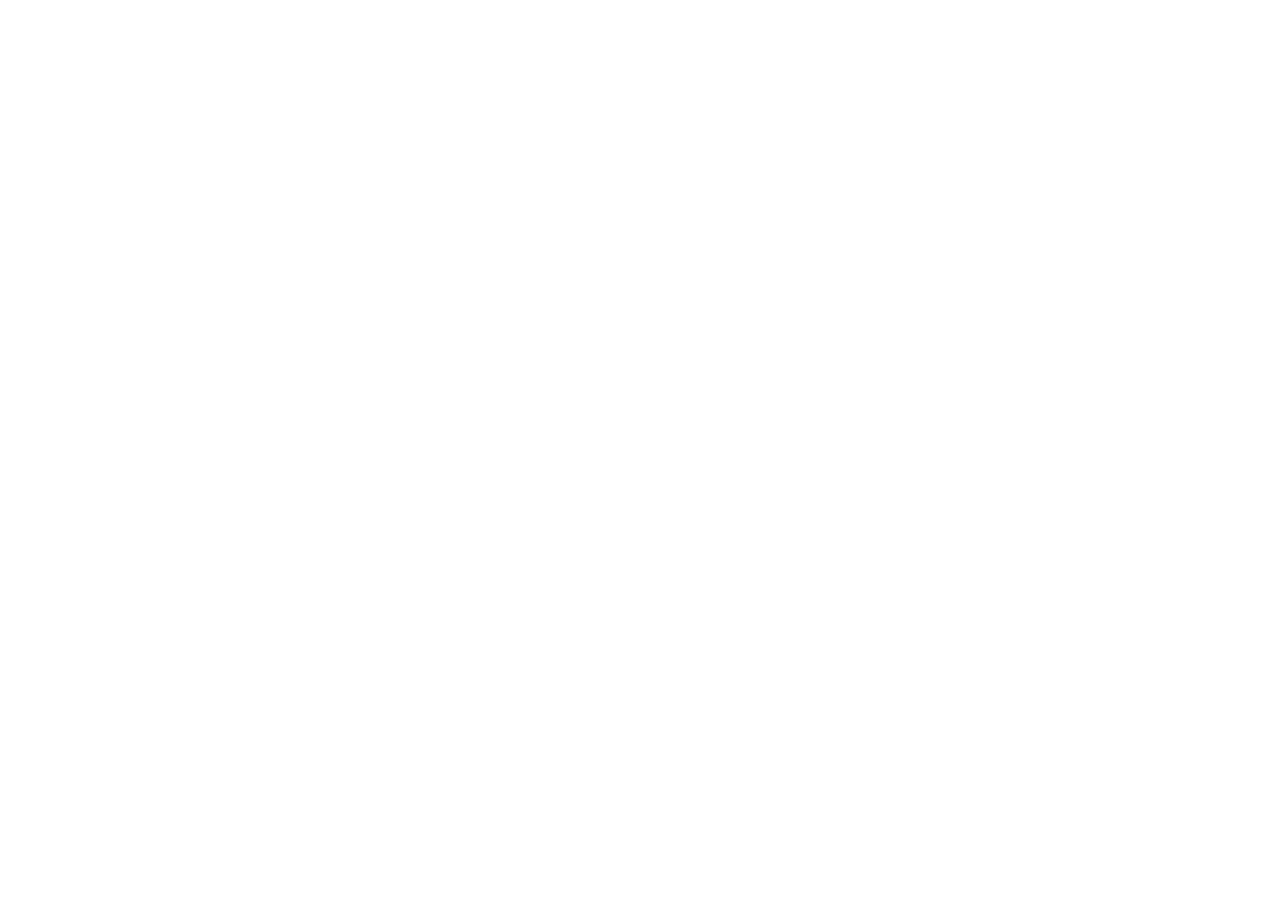
==== a-la-francaise.html @ 92a56105 "ajout fichier html des restaurants, ajout section restaurants dans index" ====
<!DOCTYPE html>
<html lang="en">
<head>
    <meta charset="UTF-8">
    <meta http-equiv="X-UA-Compatible" content="IE=edge">
    <meta name="viewport" content="width=device-width, initial-scale=1.0">
    <link rel="stylesheet" href="style.css">
    <title>A la française</title>
</head>
<body>
    
</body>
</html>
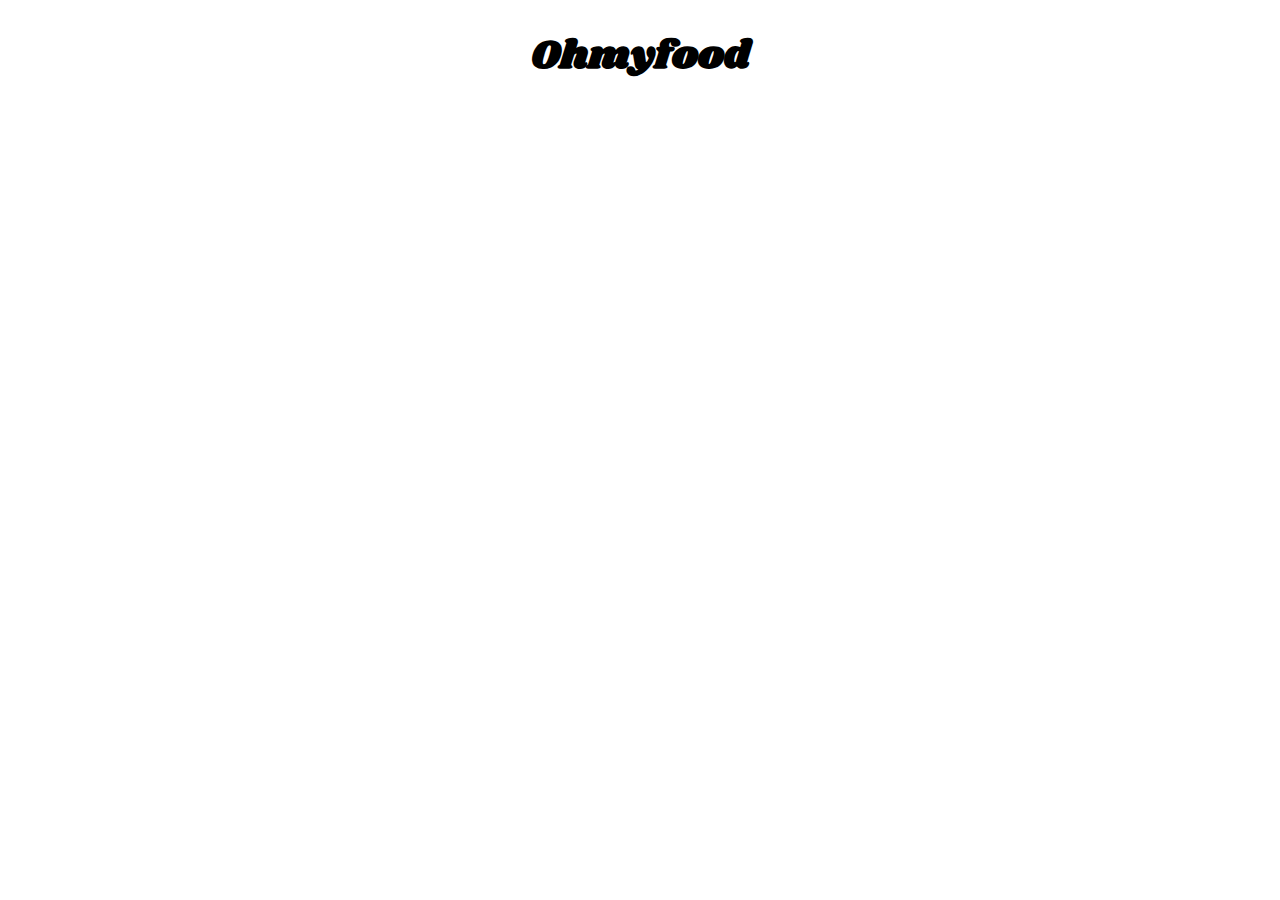
==== commit e57494dd: "ajout sass footer et resto, ajout des fichiers html des restaurants" ====
--- a/a-la-francaise.html
+++ b/a-la-francaise.html
@@ -4,10 +4,14 @@
     <meta charset="UTF-8">
     <meta http-equiv="X-UA-Compatible" content="IE=edge">
     <meta name="viewport" content="width=device-width, initial-scale=1.0">
-    <link rel="stylesheet" href="style.css">
+    <link rel="stylesheet" href="sass/style.css">
     <title>A la française</title>
 </head>
 <body>
     
+    <header>
+        <h1>Ohmyfood</h1>
+    </header>
+
 </body>
 </html>--- a/sass/style.css
+++ b/sass/style.css
@@ -0,0 +1,52 @@
+@import url("https://fonts.googleapis.com/css2?family=Shrikhand&display=swap");
+@import url("https://fonts.googleapis.com/css2?family=Roboto&display=swap");
+h1 {
+  display: -webkit-box;
+  display: -ms-flexbox;
+  display: flex;
+  -webkit-box-pack: center;
+      -ms-flex-pack: center;
+          justify-content: center;
+  font-family: 'Shrikhand', cursive;
+  font-size: 40px;
+}
+
+body {
+  font-family: 'Roboto', sans-serif;
+}
+
+/*SUBHEADER*/
+.subheader .subheader__iconemap i {
+  font-size: 25px;
+  color: red;
+}
+
+.subheader .subheader__content a {
+  text-decoration: none;
+  color: black;
+  font-weight: 600;
+}
+
+.subheader .button {
+  border: 0;
+  line-height: 2.5;
+  padding: 5px 30px;
+  font-size: 20px;
+  text-align: center;
+  color: #fff;
+  text-shadow: 1px 1px 1px #000;
+  -webkit-box-shadow: 0px 0px 10px #55555538;
+          box-shadow: 0px 0px 10px #55555538;
+  border-radius: 30px;
+  background-color: #9356DC;
+  background-image: -webkit-gradient(linear, left bottom, left top, from(#9356DC), color-stop(#c466db), to(#FF79DA));
+  background-image: linear-gradient(to top, #9356DC, #c466db, #FF79DA);
+}
+
+/* MAIN */
+/* Section fonctionnement */
+.nav .nav__icon i {
+  color: red;
+  font-size: 20px;
+}
+/*# sourceMappingURL=style.css.map */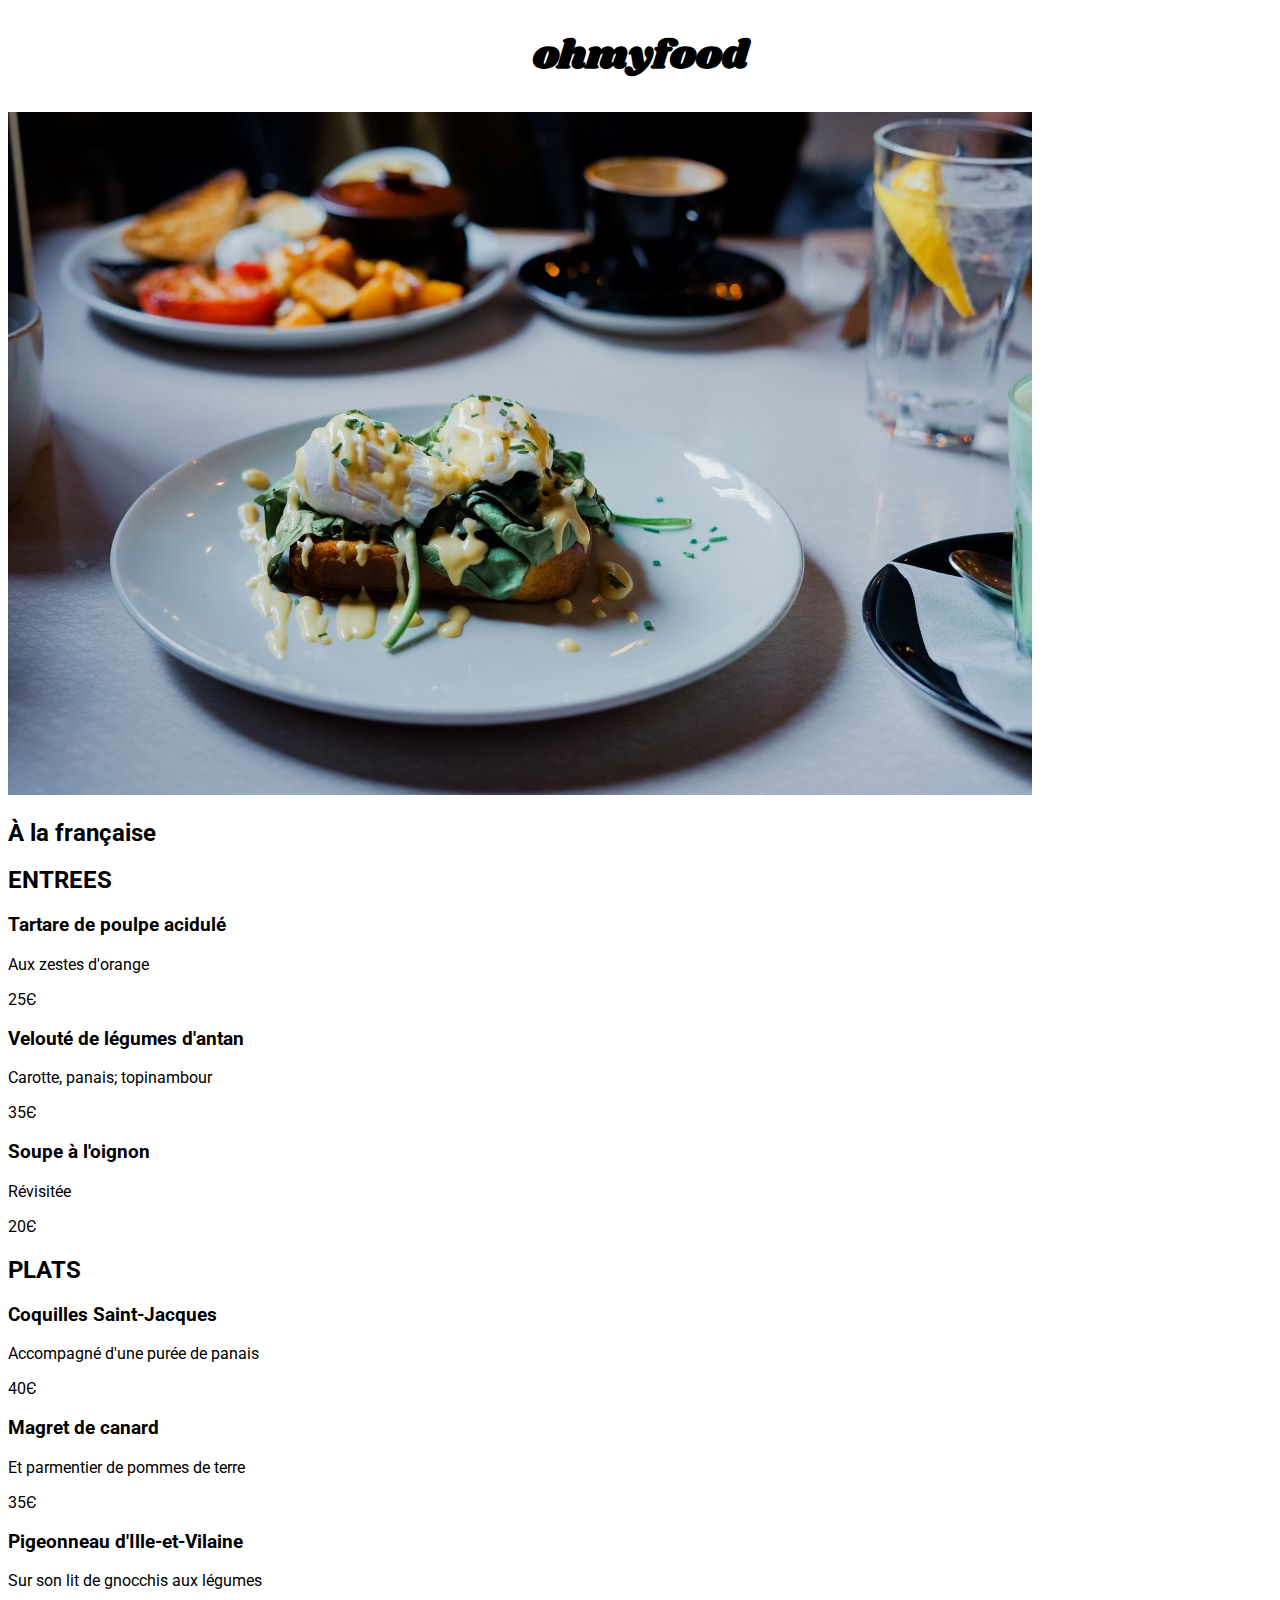
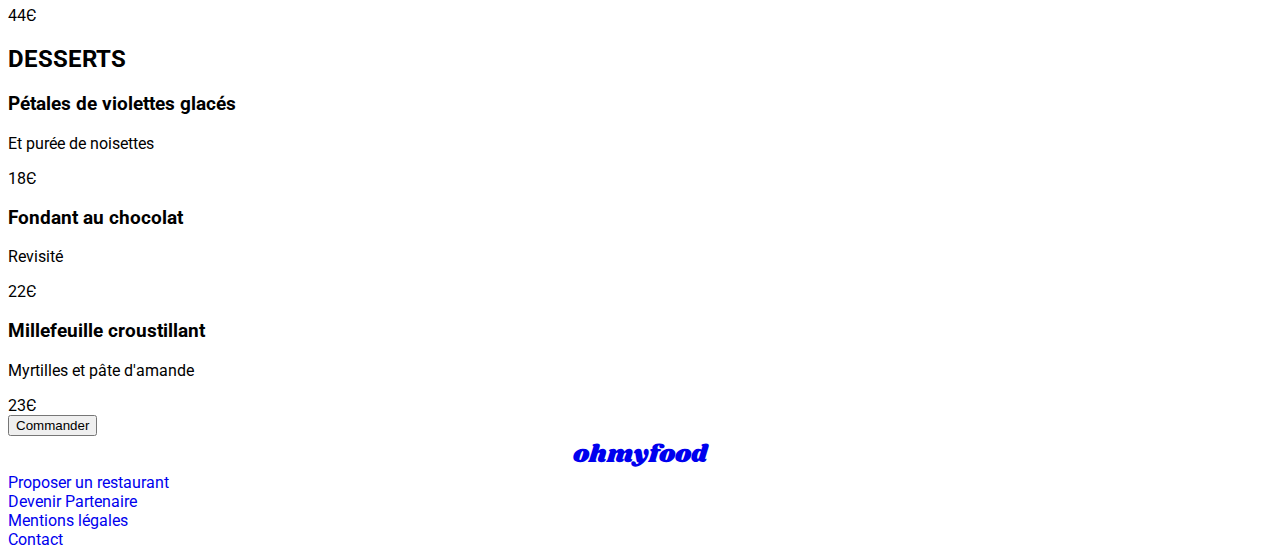
==== commit e599ab03: "ajout des pages html des restaurants" ====
--- a/a-la-francaise.html
+++ b/a-la-francaise.html
@@ -1,17 +1,134 @@
 <!DOCTYPE html>
-<html lang="en">
+<html lang="fr">
 <head>
     <meta charset="UTF-8">
     <meta http-equiv="X-UA-Compatible" content="IE=edge">
     <meta name="viewport" content="width=device-width, initial-scale=1.0">
+    <link rel="stylesheet" href="https://use.fontawesome.com/releases/v5.15.1/css/all.css"
+        integrity="sha384-vp86vTRFVJgpjF9jiIGPEEqYqlDwgyBgEF109VFjmqGmIY/Y4HV4d3Gp2irVfcrp" crossorigin="anonymous">
     <link rel="stylesheet" href="sass/style.css">
-    <title>A la française</title>
+    <title>OHMYFOOD</title>
 </head>
 <body>
     
     <header>
-        <h1>Ohmyfood</h1>
+        <i class="fa-solid fa-arrow-left"></i>
+        <h1>ohmyfood</h1>
     </header>
+
+    <div class="subheader subheader__image">
+        <img src="./assets/a-la-francaise.jpg" alt="plat dans une assiete ronde avec tartine et oeufs">
+    </div>
+
+    <main>
+
+        <div>
+            <h2>À la française</h2>
+            <i class="far fa-heart"></i>
+        </div>
+
+        <section class="section section__entrees">
+            <div class="section__title">
+                <h2>ENTREES</h2>
+            </div>
+
+            <div class="section__choice">
+                <div class="section__cart">
+                    <h3>Tartare de poulpe acidulé</h3>
+                    <p>Aux zestes d'orange</p>
+                    <div class="section__price">25Є</div>
+                </div>
+                <div class="section__cart">
+                    <h3>Velouté de légumes d'antan</h3>
+                    <p>Carotte, panais; topinambour</p>
+                    <div class="section__price">35Є</div>
+                </div>
+                <div class="section__cart">
+                    <h3>Soupe à l'oignon</h3>
+                    <p>Révisitée</p>
+                    <div class="section__price">20Є</div>
+                </div>
+            </div>
+        </section>
+
+        <section class="section section__plats">
+            <div class="section__title">
+                <h2>PLATS</h2>
+            </div>
+
+            <div class="section__choice">
+                <div class="section__cart">
+                    <h3>Coquilles Saint-Jacques</h3>
+                    <p>Accompagné d'une purée de panais</p>
+                    <div class="section__price">40Є</div>
+                </div>
+                <div class="section__cart">
+                    <h3>Magret de canard</h3>
+                    <p>Et parmentier de pommes de terre</p>
+                    <div class="section__price">35Є</div>
+                </div>
+                <div class="section__cart">
+                    <h3>Pigeonneau d'Ille-et-Vilaine</h3>
+                    <p>Sur son lit de gnocchis aux légumes</p>
+                    <div class="section__price">44Є</div>
+                </div>
+            </div>
+        </section>
+
+        <section class="section section__desserts">
+            <div class="section__title">
+                <h2>DESSERTS</h2>
+            </div>
+
+            <div class="section__choice">
+                <div class="section__cart">
+                    <h3>Pétales de violettes glacés</h3>
+                    <p>Et purée de noisettes</p>
+                    <div class="section__price">18Є</div>
+                </div>
+                <div class="section__cart">
+                    <h3>Fondant au chocolat</h3>
+                    <p>Revisité</p>
+                    <div class="section__price">22Є</div>
+                </div>
+                <div class="section__cart">
+                    <h3>Millefeuille croustillant</h3>
+                    <p>Myrtilles et pâte d'amande</p>
+                    <div class="section__price">23Є</div>
+                </div>
+            </div>
+        </section>
+
+        <button>
+            Commander
+        </button>
+
+    </main>
+
+    <footer>
+
+        <a class="footer__title" href="#">ohmyfood</a>
+
+        <div class="footer__content">
+            
+            <div class="footer__item">
+                <i class="fa-solid fa-utensils"></i>
+                <a href="#">Proposer un restaurant</a>
+            </div>
+            <div class="footer__item">
+                <i class="fas fa-hands-helping"></i>
+                <a href="#">Devenir Partenaire</a>
+            </div>
+            <div class="footer__item">
+                <a href="#">Mentions légales</a>
+            </div>
+            <div class="footer__item">
+                <a href="#">Contact</a>
+            </div>
+
+        </div>
+
+    </footer>
 
 </body>
 </html>--- a/sass/style.css
+++ b/sass/style.css
@@ -15,6 +15,10 @@
   font-family: 'Roboto', sans-serif;
 }
 
+a {
+  text-decoration: none;
+}
+
 /*SUBHEADER*/
 .subheader .subheader__iconemap i {
   font-size: 25px;
@@ -27,7 +31,7 @@
   font-weight: 600;
 }
 
-.subheader .button {
+.subheader button {
   border: 0;
   line-height: 2.5;
   padding: 5px 30px;
@@ -35,8 +39,8 @@
   text-align: center;
   color: #fff;
   text-shadow: 1px 1px 1px #000;
-  -webkit-box-shadow: 0px 0px 10px #55555538;
-          box-shadow: 0px 0px 10px #55555538;
+  -webkit-box-shadow: 12px 12px 22px 5px #363636;
+  box-shadow: 12px 12px 22px 5px #2c2c2c;
   border-radius: 30px;
   background-color: #9356DC;
   background-image: -webkit-gradient(linear, left bottom, left top, from(#9356DC), color-stop(#c466db), to(#FF79DA));
@@ -49,4 +53,19 @@
   color: red;
   font-size: 20px;
 }
+
+/*body {
+    font-family: 'Roboto', sans-serif;
+}
+*/
+footer .footer__title {
+  display: -webkit-box;
+  display: -ms-flexbox;
+  display: flex;
+  -webkit-box-pack: center;
+      -ms-flex-pack: center;
+          justify-content: center;
+  font-family: 'Shrikhand', cursive;
+  font-size: 25px;
+}
 /*# sourceMappingURL=style.css.map */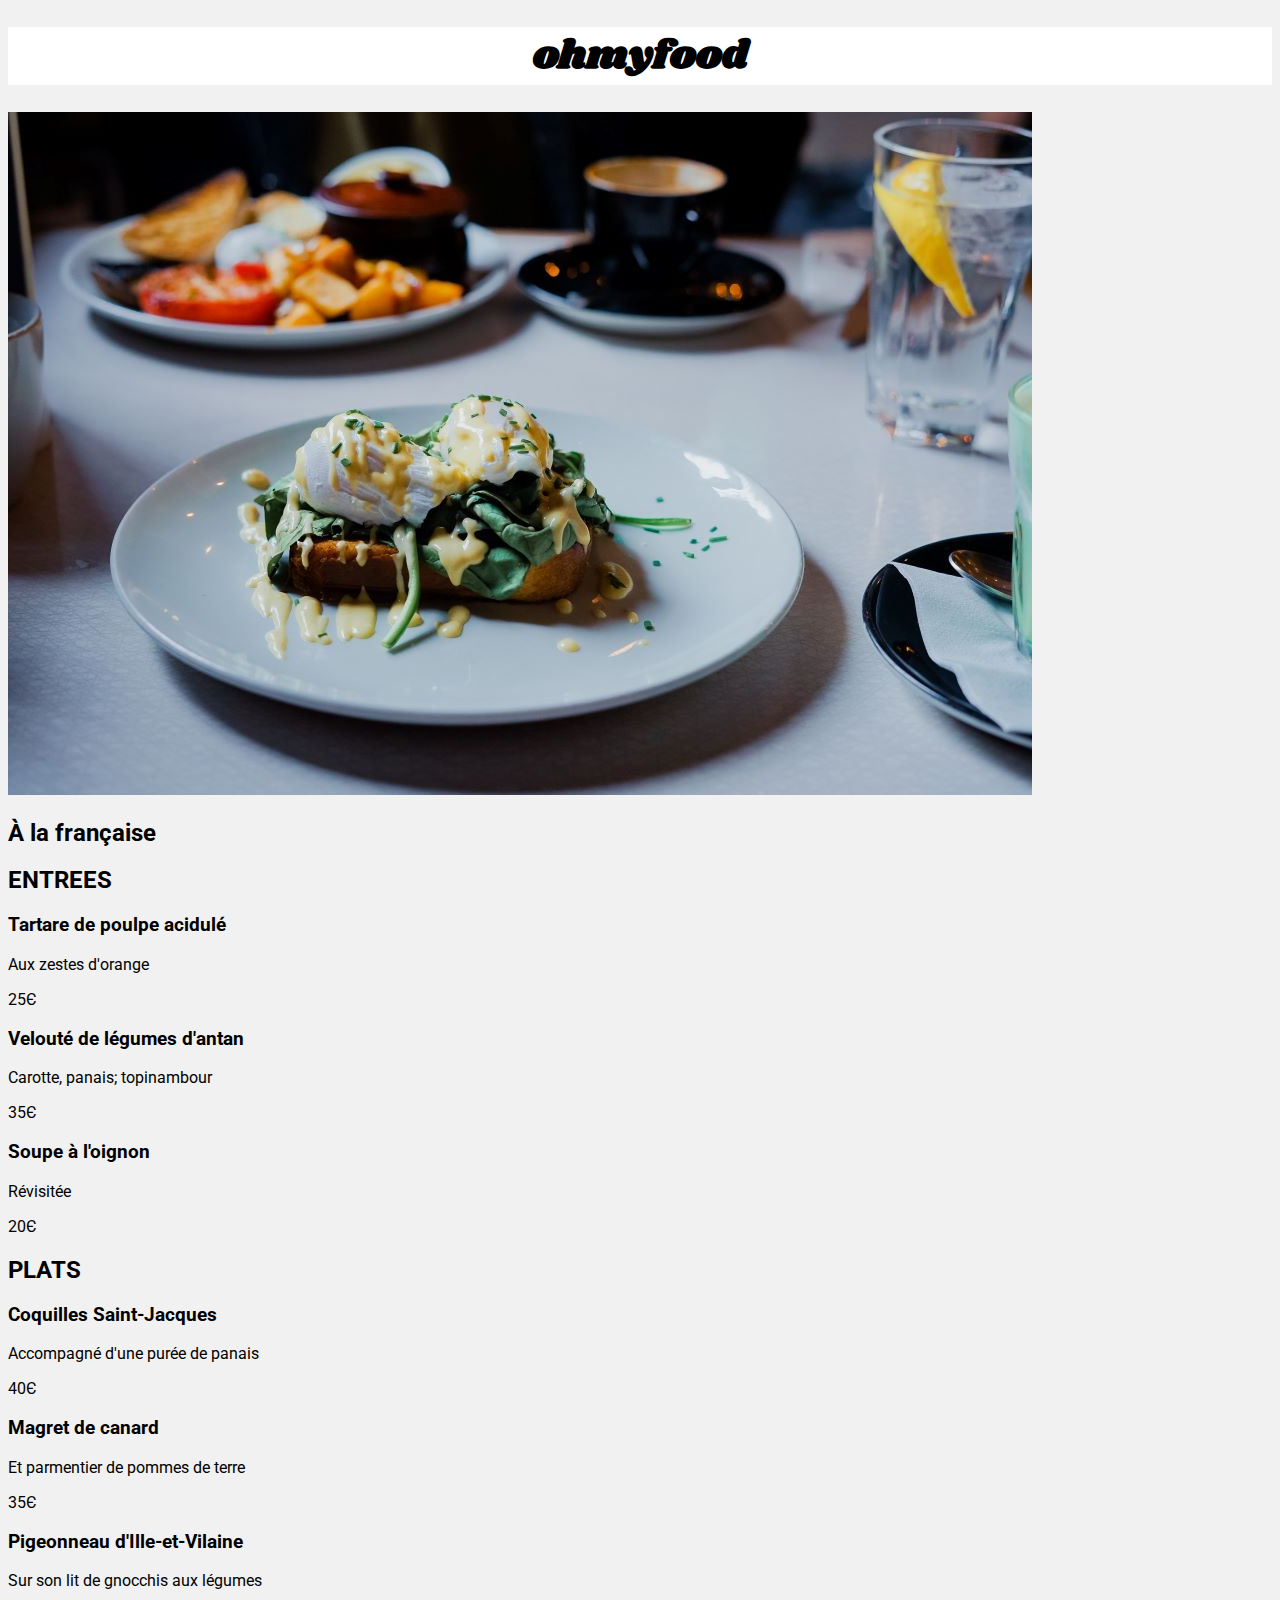
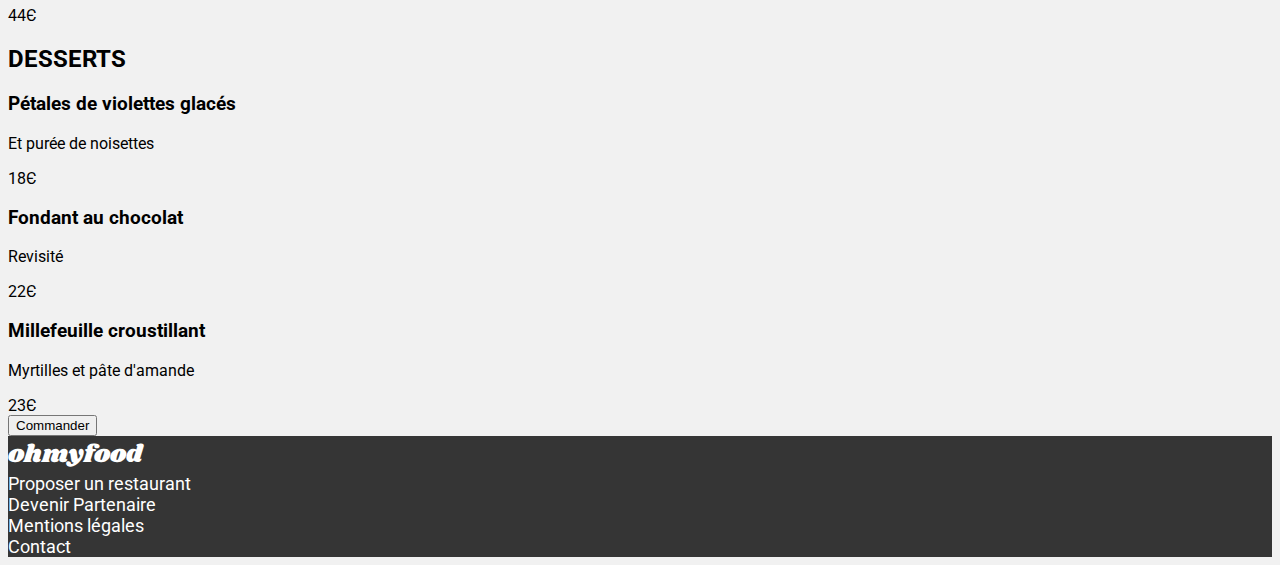
==== commit e430c8af: "modification css et html minime" ====
--- a/a-la-francaise.html
+++ b/a-la-francaise.html
@@ -112,7 +112,7 @@
         <div class="footer__content">
             
             <div class="footer__item">
-                <i class="fa-solid fa-utensils"></i>
+                <i class="fas fa-utensils"></i>
                 <a href="#">Proposer un restaurant</a>
             </div>
             <div class="footer__item">
--- a/sass/style.css
+++ b/sass/style.css
@@ -1,6 +1,11 @@
 @import url("https://fonts.googleapis.com/css2?family=Shrikhand&display=swap");
 @import url("https://fonts.googleapis.com/css2?family=Roboto&display=swap");
-h1 {
+header {
+  background-color: white;
+  width: 100%;
+}
+
+header h1 {
   display: -webkit-box;
   display: -ms-flexbox;
   display: flex;
@@ -11,18 +16,53 @@
   font-size: 40px;
 }
 
-body {
-  font-family: 'Roboto', sans-serif;
+.subheader .subheader__location {
+  display: -webkit-box;
+  display: -ms-flexbox;
+  display: flex;
+  -webkit-box-orient: horizontal;
+  -webkit-box-direction: normal;
+      -ms-flex-direction: row;
+          flex-direction: row;
+  -webkit-box-align: end;
+      -ms-flex-align: end;
+          align-items: flex-end;
+  -webkit-box-pack: center;
+      -ms-flex-pack: center;
+          justify-content: center;
+  background-color: #dfdfdf;
+  padding-top: 15px;
+  padding-bottom: 15px;
 }
 
-a {
-  text-decoration: none;
+.subheader .subheader__content {
+  padding-left: 10px;
 }
 
-/*SUBHEADER*/
+.subheader .subheader__content {
+  font-size: 18px;
+}
+
+.subheader .prev__title {
+  display: -webkit-box;
+  display: -ms-flexbox;
+  display: flex;
+  text-align: center;
+  font-size: 25px;
+  padding: 10px 30px 10px 30px;
+}
+
+.subheader .prev__subtitle {
+  display: -webkit-box;
+  display: -ms-flexbox;
+  display: flex;
+  text-align: center;
+  font-size: 18px;
+}
+
 .subheader .subheader__iconemap i {
   font-size: 25px;
-  color: red;
+  color: black;
 }
 
 .subheader .subheader__content a {
@@ -38,34 +78,100 @@
   font-size: 20px;
   text-align: center;
   color: #fff;
-  text-shadow: 1px 1px 1px #000;
-  -webkit-box-shadow: 12px 12px 22px 5px #363636;
-  box-shadow: 12px 12px 22px 5px #2c2c2c;
+  -webkit-box-shadow: 1px 5px 20px 9px rgba(0, 0, 0, 0.25);
+  box-shadow: 1px 5px 20px 9px rgba(0, 0, 0, 0.25);
   border-radius: 30px;
   background-color: #9356DC;
   background-image: -webkit-gradient(linear, left bottom, left top, from(#9356DC), color-stop(#c466db), to(#FF79DA));
   background-image: linear-gradient(to top, #9356DC, #c466db, #FF79DA);
 }
 
-/* MAIN */
-/* Section fonctionnement */
-.nav .nav__icon i {
-  color: red;
-  font-size: 20px;
-}
-
-/*body {
-    font-family: 'Roboto', sans-serif;
-}
-*/
-footer .footer__title {
+.subheader .button {
   display: -webkit-box;
   display: -ms-flexbox;
   display: flex;
   -webkit-box-pack: center;
       -ms-flex-pack: center;
           justify-content: center;
+  margin-top: 40px;
+  margin-bottom: 45px;
+}
+
+body {
+  font-family: 'Roboto', sans-serif;
+  background-color: #f1f1f1;
+}
+
+a {
+  text-decoration: none;
+}
+
+/* MAIN */
+/*SECTION FONCTIONNEMENT*/
+.section--fonctionnement {
+  background-color: white;
+  padding-bottom: 18px;
+  padding-top: 18px;
+}
+
+.section--fonctionnement .section__title {
+  font-size: 25px;
+}
+
+.section--fonctionnement .nav .nav__number {
+  padding: 1px 5px;
+  color: white;
+  background-color: #9356dc;
+  border-radius: 10px;
+  height: 18px;
+}
+
+.section--fonctionnement .nav__content {
+  display: -webkit-box;
+  display: -ms-flexbox;
+  display: flex;
+  -webkit-box-pack: start;
+      -ms-flex-pack: start;
+          justify-content: flex-start;
+  -webkit-box-shadow: 0 5px 16px #0000002e;
+          box-shadow: 0 5px 16px #0000002e;
+  width: 300px;
+  margin: 5% 10%;
+  border-radius: 16px;
+  height: 62px;
+}
+
+.section--fonctionnement .nav__icon i {
+  color: rgba(3, 3, 3, 0.39);
+  font-size: 20px;
+  width: 50px;
+  display: -webkit-box;
+  display: -ms-flexbox;
+  display: flex;
+  -webkit-box-pack: center;
+      -ms-flex-pack: center;
+          justify-content: center;
+  -webkit-box-align: center;
+      -ms-flex-align: center;
+          align-items: center;
+  margin-left: 20px;
+}
+
+footer {
+  background-color: #353535;
+}
+
+footer .footer__content a, footer i {
+  color: white;
+}
+
+footer .footer__content a {
+  font-size: 18px;
+}
+
+footer .footer__title {
   font-family: 'Shrikhand', cursive;
   font-size: 25px;
+  color: white;
 }
 /*# sourceMappingURL=style.css.map */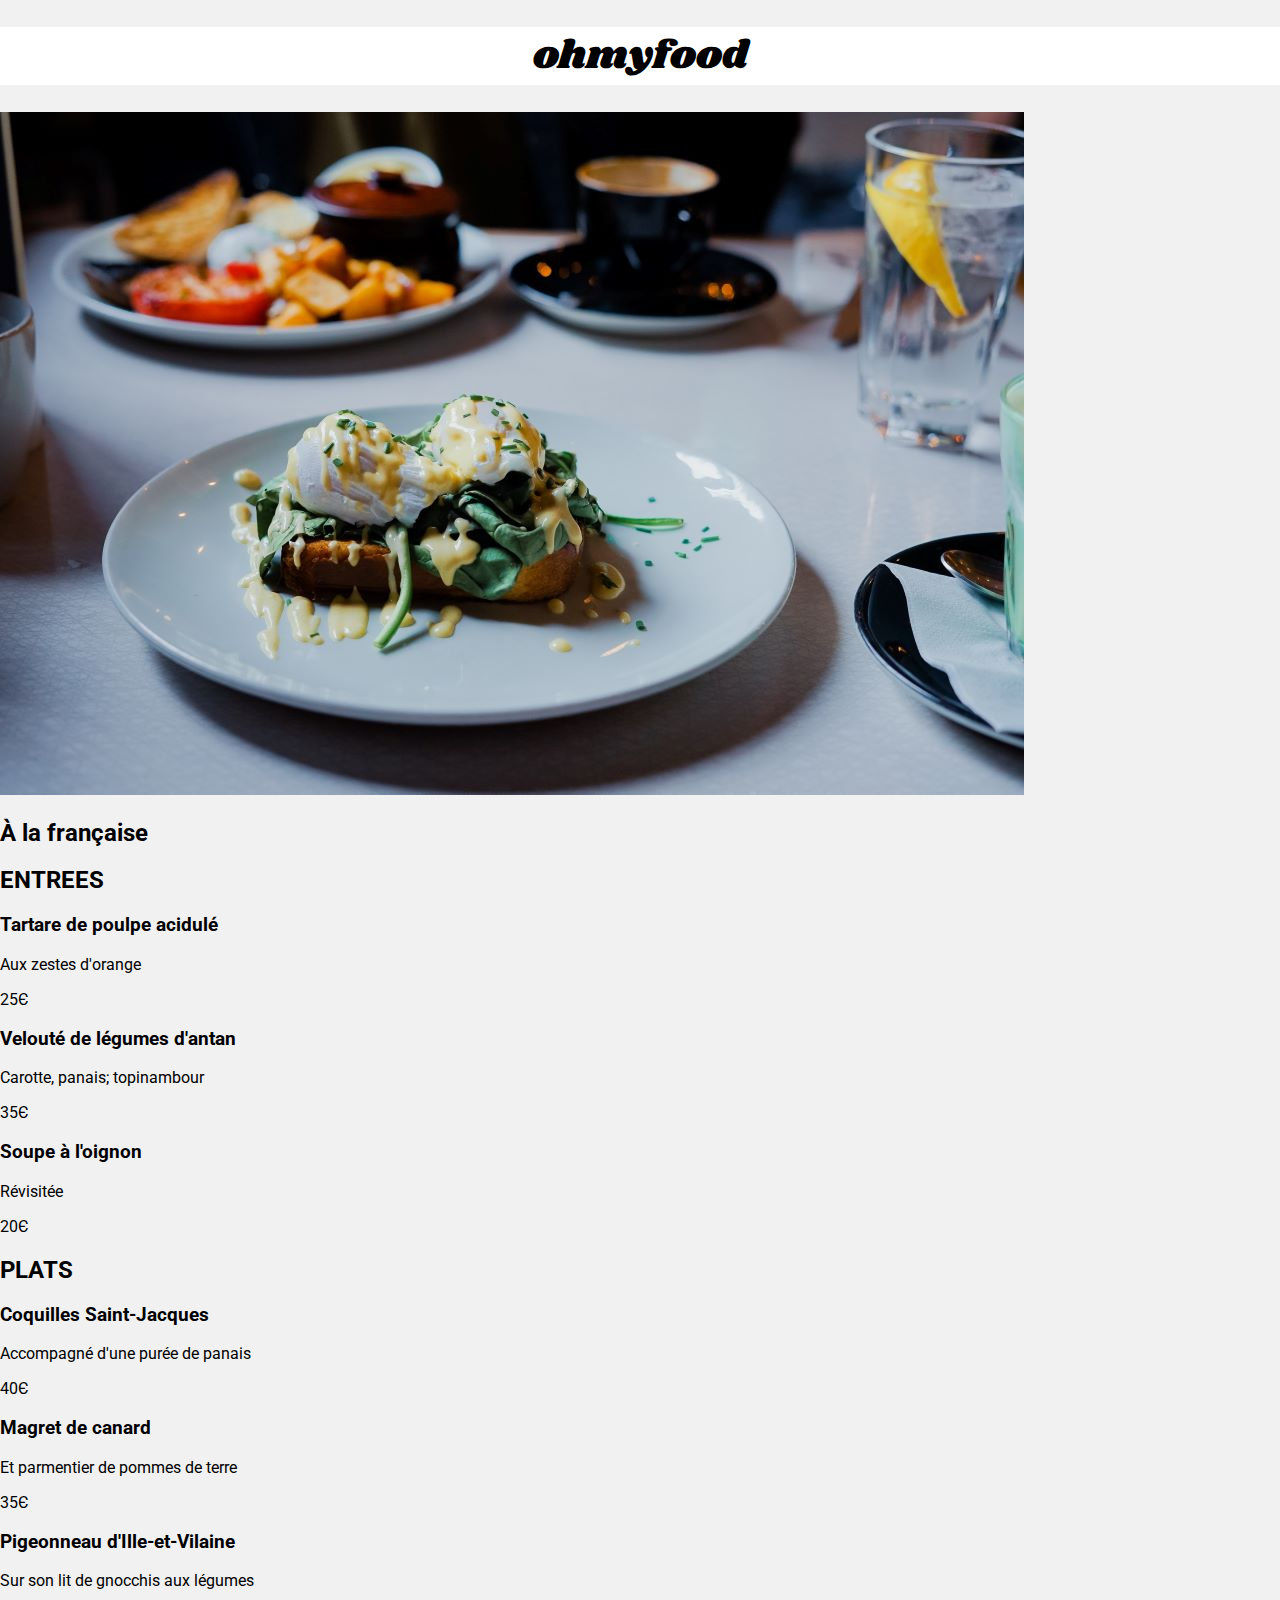
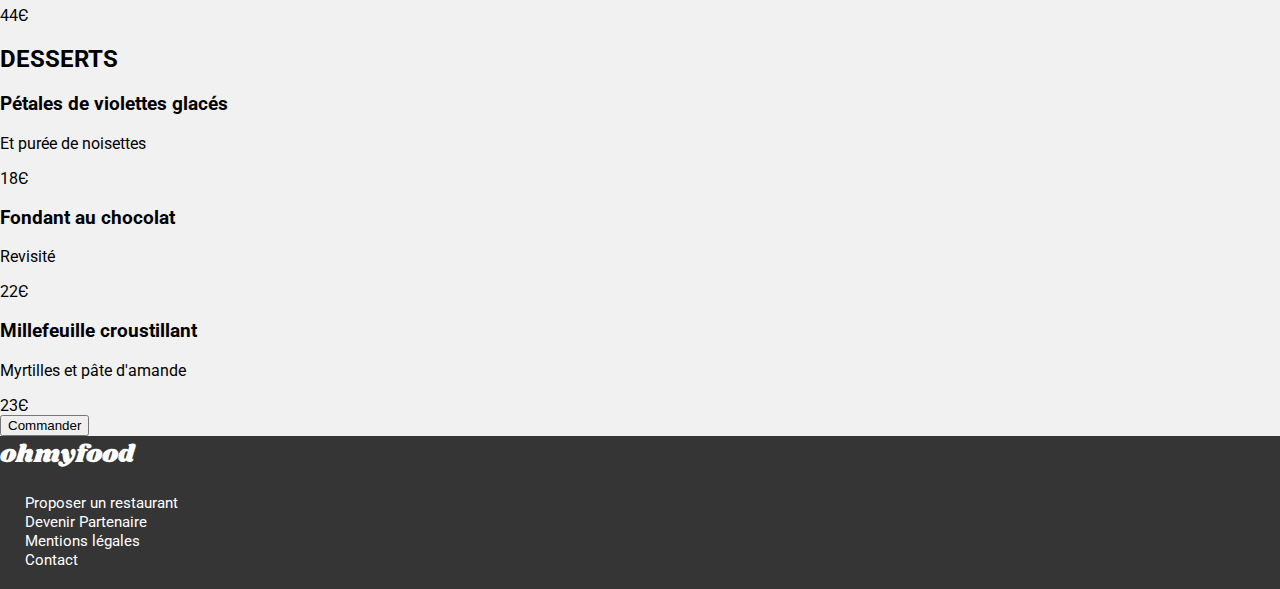
==== commit 7e694938: "modification des carts resto en css" ====
--- a/a-la-francaise.html
+++ b/a-la-francaise.html
@@ -12,7 +12,7 @@
 <body>
     
     <header>
-        <i class="fa-solid fa-arrow-left"></i>
+        <i class="fas fa-arrow-left"></i>
         <h1>ohmyfood</h1>
     </header>
 
--- a/sass/style.css
+++ b/sass/style.css
@@ -14,6 +14,11 @@
           justify-content: center;
   font-family: 'Shrikhand', cursive;
   font-size: 40px;
+  font-weight: 550;
+}
+
+header i {
+  font-size: 22px;
 }
 
 .subheader .subheader__location {
@@ -33,35 +38,17 @@
   background-color: #dfdfdf;
   padding-top: 15px;
   padding-bottom: 15px;
+  -webkit-box-shadow: inset 1px 10px 18px -4px #000000;
+  box-shadow: inset 1px 10px 18px -4px #8a8a8a;
 }
 
 .subheader .subheader__content {
   padding-left: 10px;
-}
-
-.subheader .subheader__content {
   font-size: 18px;
 }
 
-.subheader .prev__title {
-  display: -webkit-box;
-  display: -ms-flexbox;
-  display: flex;
-  text-align: center;
-  font-size: 25px;
-  padding: 10px 30px 10px 30px;
-}
-
-.subheader .prev__subtitle {
-  display: -webkit-box;
-  display: -ms-flexbox;
-  display: flex;
-  text-align: center;
-  font-size: 18px;
-}
-
 .subheader .subheader__iconemap i {
-  font-size: 25px;
+  font-size: 22px;
   color: black;
 }
 
@@ -69,6 +56,37 @@
   text-decoration: none;
   color: black;
   font-weight: 600;
+}
+
+.subheader .prev__title {
+  display: -webkit-box;
+  display: -ms-flexbox;
+  display: flex;
+  text-align: center;
+  font-size: 25px;
+  padding: 10px 30px 10px 30px;
+}
+
+.subheader .prev__content {
+  display: -webkit-box;
+  display: -ms-flexbox;
+  display: flex;
+  text-align: center;
+  -webkit-box-orient: vertical;
+  -webkit-box-direction: normal;
+      -ms-flex-direction: column;
+          flex-direction: column;
+  -webkit-box-pack: center;
+      -ms-flex-pack: center;
+          justify-content: center;
+}
+
+.subheader .prev__subtitle {
+  display: -webkit-box;
+  display: -ms-flexbox;
+  display: flex;
+  text-align: center;
+  font-size: 18px;
 }
 
 .subheader button {
@@ -100,6 +118,12 @@
 body {
   font-family: 'Roboto', sans-serif;
   background-color: #f1f1f1;
+  margin: 0 auto;
+}
+
+.container-site {
+  max-width: 1400px;
+  margin: 0 auto;
 }
 
 a {
@@ -116,6 +140,7 @@
 
 .section--fonctionnement .section__title {
   font-size: 25px;
+  padding-left: 25px;
 }
 
 .section--fonctionnement .nav .nav__number {
@@ -157,10 +182,79 @@
   margin-left: 20px;
 }
 
+.section--restaurants .section__title {
+  padding-left: 25px;
+}
+
+.section--restaurants .cartresto {
+  display: -webkit-box;
+  display: -ms-flexbox;
+  display: flex;
+  -webkit-box-pack: center;
+      -ms-flex-pack: center;
+          justify-content: center;
+  -ms-flex-wrap: wrap;
+      flex-wrap: wrap;
+}
+
+.section--restaurants .cartresto .resto {
+  width: 88%;
+  border-radius: 18px;
+  -webkit-box-shadow: 0 5px 16px #0000002e;
+          box-shadow: 0 5px 16px #0000002e;
+  margin-top: 12px;
+  margin-bottom: 20px;
+}
+
+.section--restaurants .cartresto .resto__content {
+  color: black;
+  padding-left: 12px;
+  padding-bottom: 10px;
+}
+
+.section--restaurants .cartresto .resto__image img {
+  -webkit-box-sizing: content-box;
+          box-sizing: content-box;
+  border-radius: 18px 18px 0 0;
+  width: 100%;
+  height: 220px;
+  -o-object-fit: cover;
+     object-fit: cover;
+  position: relative;
+  display: block;
+  margin-bottom: 10px;
+}
+
+.section--restaurants .cartresto .resto__new {
+  top: 13px;
+  right: 8px;
+  width: 56px;
+  background: #99E2D0;
+  padding: 5px 14px;
+  font-size: 14px;
+  color: #369658;
+  font-weight: 800;
+  border-radius: 3px;
+}
+
+.page__title h2 {
+  font-family: 'Shrikhand', cursive;
+  font-size: 30px;
+  font-weight: 450;
+}
+
+.page__title i {
+  font-size: 25px;
+}
+
 footer {
   background-color: #353535;
 }
 
+footer .footer__content {
+  padding: 20px 0 20px 25px;
+}
+
 footer .footer__content a, footer i {
   color: white;
 }
@@ -174,4 +268,8 @@
   font-size: 25px;
   color: white;
 }
+
+footer .footer__item a {
+  font-size: 15px;
+}
 /*# sourceMappingURL=style.css.map */